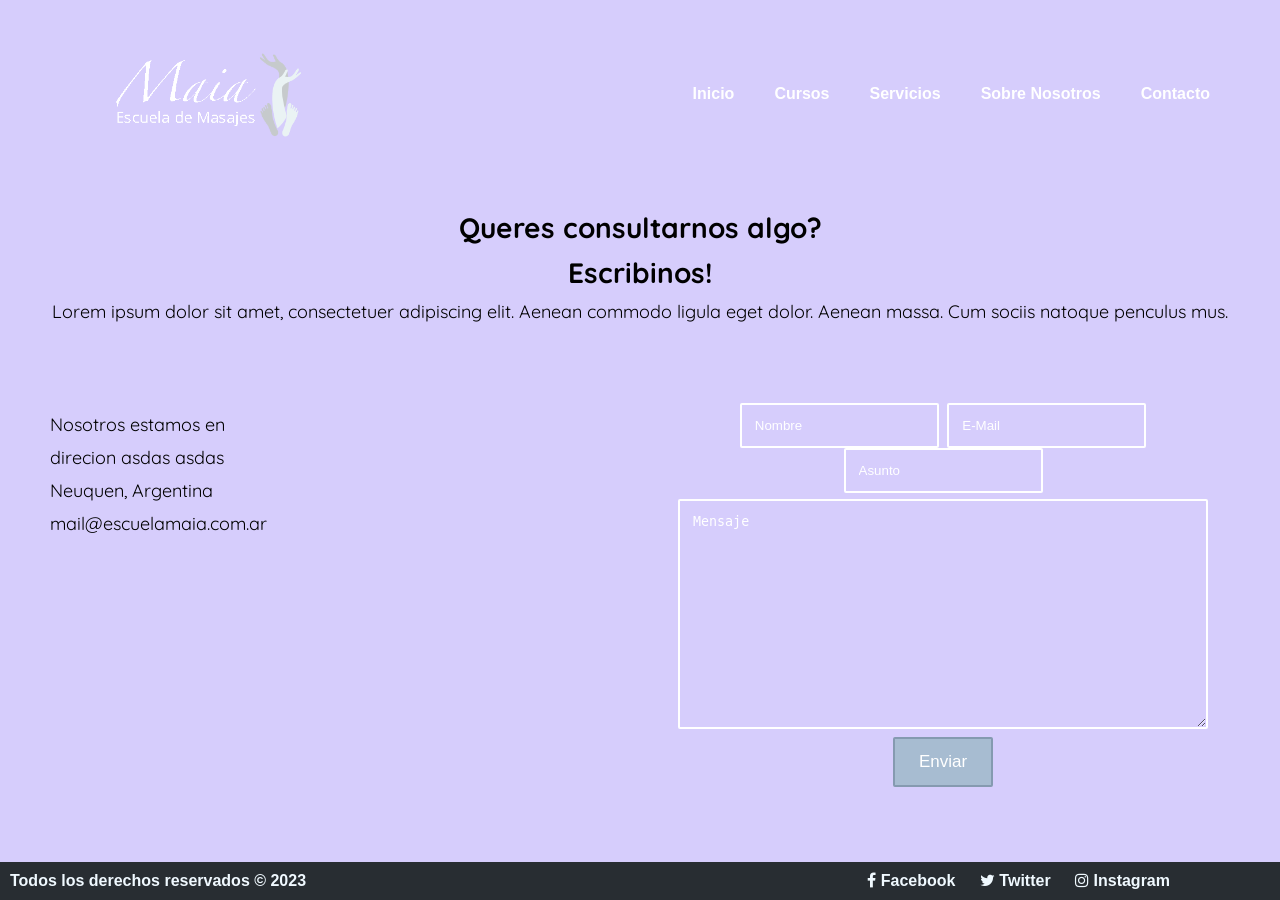
==== pages/contact.html @ c6c12e15 "Initial" ====
<!DOCTYPE html>
<html lang="en">
<head>
    <meta charset="UTF-8">
    <meta http-equiv="X-UA-Compatible" content="IE=edge">
    <meta name="viewport" content="width=device-width, initial-scale=1.0">
    <title>Contacto</title>
    <link rel="stylesheet" href="../css/style.css">
    <link rel="preconnect" href="https://fonts.googleapis.com">
    <link rel="preconnect" href="https://fonts.gstatic.com" crossorigin>
    <link href="https://fonts.googleapis.com/css2?family=Quicksand:wght@300&display=swap" rel="stylesheet">
    <link rel="stylesheet" href="https://cdnjs.cloudflare.com/ajax/libs/font-awesome/4.7.0/css/font-awesome.min.css">
</head>
<body class="bodyContact">
    <header class="headerContact">
        <nav>
            <a href="../index.html">
                <img id="logo" src="../img/Logo-Web-Escuela-Maia-BW.png" alt="logo">
            </a>
                <ul>
                    <li><a href="../index.html">Inicio</a></li>
                    <li><a href="./cursos.html">Cursos</a></li>
                    <li><a href="./services.html">Servicios</a></li>
                    <li><a href="./nosotros.html">Sobre Nosotros</a></li>
                    <li><a href="./contact.html">Contacto</a></li>
                </ul>
        </nav>
    </header>
    <main>
        <section>
            <h3 class="callToAction">Queres consultarnos algo?</h3>
            <h3 class="callToAction">Escribinos!</h3>
            <p class="frase">Lorem ipsum dolor sit amet, consectetuer adipiscing elit. Aenean commodo ligula eget dolor. Aenean massa. Cum sociis natoque penculus mus.</p>
           <div class="formContainer">
            <div class="formUno">
                <form action="">
                    <div class="formDos">
                        <input class="newsletterForm" type="text" name="name" id="" placeholder="Nombre">
                        <input class="newsletterForm" type="email" name="email" id="" placeholder="E-Mail">
                        <input class="newsletterForm" type="text" name="asunto" id="" placeholder="Asunto">
                    </div>
                    <textarea class="textForm" name="" id="" cols="30" rows="10" placeholder="Mensaje"></textarea>
                    <input class="newsletterForm buttonEnviar" type="button" value="Enviar">
                </form>
            </div>
                <div>
                    <p class="frase direccion">Nosotros estamos en</p>
                    <p class="frase direccion">direcion asdas asdas</p>
                    <p class="frase direccion">Neuquen, Argentina</p>
                    <p class="frase direccion">mail@escuelamaia.com.ar</p>
                </div>
           </div> 
        </section>
    </main>
    <footer class="footer fix">
        <ul class="social-icons">
            <li><a href="#"><i class="fa fa-facebook"></i> Facebook</a></li>
            <li><a href="#"><i class="fa fa-twitter"></i> Twitter</a></li>
            <li><a href="#"><i class="fa fa-instagram"></i> Instagram</a></li>
          </ul>
          <p>Todos los derechos reservados &copy; 2023</p>
    </footer>
</body>
</html>
---- css/style.css ----
/*reset*/
* {
  margin: 0;
  padding: 0;
}

html{
  font-size: 62.5%;
}

.headerIndex {
  background-image: url("../img/Slide22.png");
  height: 720px;
  background-repeat: no-repeat;
  background-size: cover;
}

/* .sticky {

} */

#logo {
  float: left;
  margin: 40px 0 0 100px;
  width: 196px;
  height: 90px;
}

nav ul {
  list-style: none;
  margin: 55px 40px 0 0;
  padding: 0;
  display: inline;
  float: right;
}

nav li {
  float: left;
  margin-right: 20px;
}

nav a {
  display: block;
  padding: 10px;
  text-decoration: none;
  font-weight: bold;
  color: #fff;
  font-size: 1.6rem;
  font-family: 'Roboto', sans-serif;
}

.textContainer{
  float: left;
  display: block;
  margin-top: 130px;
  margin-left: 50px;
}

.text {
  font-size: 2.5rem;
  font-family: 'Roboto', sans-serif;
  color: #fff;
  font-weight: bold;
  width: 35%;
  line-height: 1.5;
}

.author {
  margin-top: 20px;
  font-size: 1.5rem;
  font-family: 'Roboto', sans-serif;
  color: #fff;
  width: 35%;
}

/* main section */
.main {
  text-align: center;
  margin-top: 50px;
  font-size: 4rem;
  font-family: 'Quicksand', sans-serif;
  font-weight: 100;
}

.mainContainer{
  width: 70%;
  margin: auto;
  display: inline;
}
.textMain {
  text-align: center;
  font-size: 1.5rem;
  font-family: 'Quicksand', sans-serif;
  font-weight: 100;
  width: 70%;
  padding-top: 20px;
  margin: auto;
}

/* article section */

.articleContainer{
  overflow: hidden;
  margin: 60px 20px;
}


.article {
  text-align: center;
  margin-top: 10px;
  font-size: 1.5rem;
  font-family: 'Quicksand', sans-serif;
  font-weight: 100;
  float: left;
  width: 33.33%;
  padding: 20px;
  box-sizing: border-box;
}

.imgArticle {
  width: 300px;
  height: 200px;
  margin: auto;
}

/* newsletter section */

.newsletterContainer {
  background-color: #A7BCD1;
  background-image: url("../img/Newsletter.png");
  background-repeat: no-repeat;
  background-position-y: center;
  height: 296px;
}
.newsletterH3 {
  text-align: center;
  padding-top: 50px;
  font-size: 2rem;
  font-family: 'Quicksand', sans-serif;
  font-weight: 100;
  color: #000;
}

.formContainer {
  text-align: center;
  margin-top: 50px;
}

.newsletterForm {
  border-radius: 2px;
  color: #fff;
  border-color: #ffffff;
  border-width: 2px;
  border-style: solid;
  background-color: transparent;
  margin-bottom: 0;
  display: inline;
  padding: 13px;
  margin-left: 1%;

}
::placeholder {
  color: #fff;
}

input:focus { 
  outline: none;
  border-color: #fff;
  box-shadow: 0 0 10px #fff;
}

/* gallery section */

.gallery {
  text-align: center;
  margin: 50px 10px;    
}

.galleryContainer {
  width: 1200px;
  margin: auto;

}

.galleryPhoto {
  width: 336px;
  height: 266px;
  margin: 5px;
  opacity: 0.7;
  transition: .5s ease;
}

.galleryPhoto:hover {
  opacity: 1;
}

/* comments section */

.space {
  margin-bottom: 20px
}

/* footer section */

footer {
  background-color: #282d32;
  position: absolute;
  width: 100%;
  margin-top: 50px;
}

footer p {
  float:left;
  padding: 10px;
  font-weight: bold;
  color: #f0f9ff;
  font-size: 1.6rem;
  font-family: 'Roboto', sans-serif;

}

.fix {
  bottom: 0;
  opacity: 1;
}

footer ul {
  float:right;
  list-style:none;
  margin: 10px 100px 0 0;
  font-weight: bold;
  font-size: 1.6rem;
  font-family: 'Roboto', sans-serif;

}

.social-icons li {
  margin: 0 10px;
  display: inline;
}

.social-icons a {
  color: #f0f9ff;
  transition: all 0.3s ease-in-out;
  text-decoration:none;
}

.social-icons a:hover {
  color: #A7BCD1;
}

/* Cursos */

.headerCursos {
  background-image: url("../img/banner-cursos.jpg");
  height: 720px;
  background-repeat: no-repeat;
  background-size: cover;
}

.cursosContaniner {
  margin-top: 50px;
}

.cursoRight {
  display: inline-block;
  width: 49%;
  vertical-align: middle;
}  
.uno {
  background-color: #A7BCD1;
  text-align: center;
  padding-top: 50px;
  font-size: 1.2rem;
  font-family: 'Quicksand', sans-serif;
  font-weight: 100;
  color: #000;
  position: relative;
  vertical-align: middle;
}

.dos {
  position: relative;
  vertical-align: middle;
} 

.box {
  margin-top: 25px!important;
}

.infoCurso {
  text-align: justify;
  font-size: 1.2rem;
  font-family: 'Quicksand', sans-serif;
  font-weight: 100;
  color: #000;
  padding: 10px;
}

.button {
  align-items: center;
  padding: 6px 14px;
  font-family: -apple-system, BlinkMacSystemFont, 'Roboto', sans-serif;
  border-radius: 6px;
  border: none;
  background: #6E6D70;
  box-shadow: 0px 0.5px 1px rgba(0, 0, 0, 0.1), inset 0px 0.5px 0.5px rgba(255, 255, 255, 0.5), 0px 0px 0px 0.5px rgba(0, 0, 0, 0.12);
  color: #DFDEDF;
  margin-top: 7px;
}

/* Nosotros */

.headerAbout {
  background-image: url("../img/young-woman-having-face-massage-relaxing-in-spa-salon.jpg");
  height: 720px;
  background-repeat: no-repeat;
  background-size: cover;
}
.aboutContainer {
  width: 1200px;
  margin: auto;
}

#imgAbout {
  width: 336px;
  height: 266px;
}

.personContainer {
  display: inline-block;
  text-align: center;
  margin: 50px 10px;
  width: 336px;
  height: 266px; 
}

.personName {
  text-align: center;
  margin: 10px;
  font-size: 1.9rem;
  font-family: 'Quicksand', sans-serif;
  font-weight: 100;
  color: #000;
}

.personText {
  text-align: center;
  margin: 10px;
  font-size: 1.5rem;
  font-family: 'Quicksand', sans-serif;
  font-weight: 100;
  color: #000;
}

/* Contacto */

.bodyContact{
  background-image: url("../img/contact-bg.jpg");
}

.headerContact {
  height: 200px;
}

.callToAction {
  text-align: center;
  margin: 10px;
  font-size: 2.8rem;
  font-family: 'Quicksand', sans-serif;
  font-weight: bold;
  color: #000;
}

.frase {
  text-align: center;
  margin: 10px;
  font-size: 1.8rem;
  font-family: 'Quicksand', sans-serif;
  color: #000; 
}

.formContainer{
  text-align: center;
  width: 1200px;
  margin: auto;
  padding-top: 70px;
}

.textForm {
  border-radius: 2px;
  color: #fff;
  border-color: #ffffff;
  border-width: 2px;
  border-style: solid;
  background-color: transparent;
  margin-bottom: 0;
  display: inline;
  padding: 13px;
  margin-left: 1%;
  width: 500px;
  height: 200px;
  margin-top: 1%;
  margin-bottom: 1%;
}

.formUno {
 float:right;
 width: 600px;
}

.formDos {
  display: block;
  text-align: center;
  
}

.direccion{
  text-align: left;
}

.buttonEnviar {
  text-align: center;
  font-size: 1.7rem;
  background-color: #A7BCD1;
  color: #ffffff;
  border-color: #859ab0;
  width: 100px;
}

/* Services */
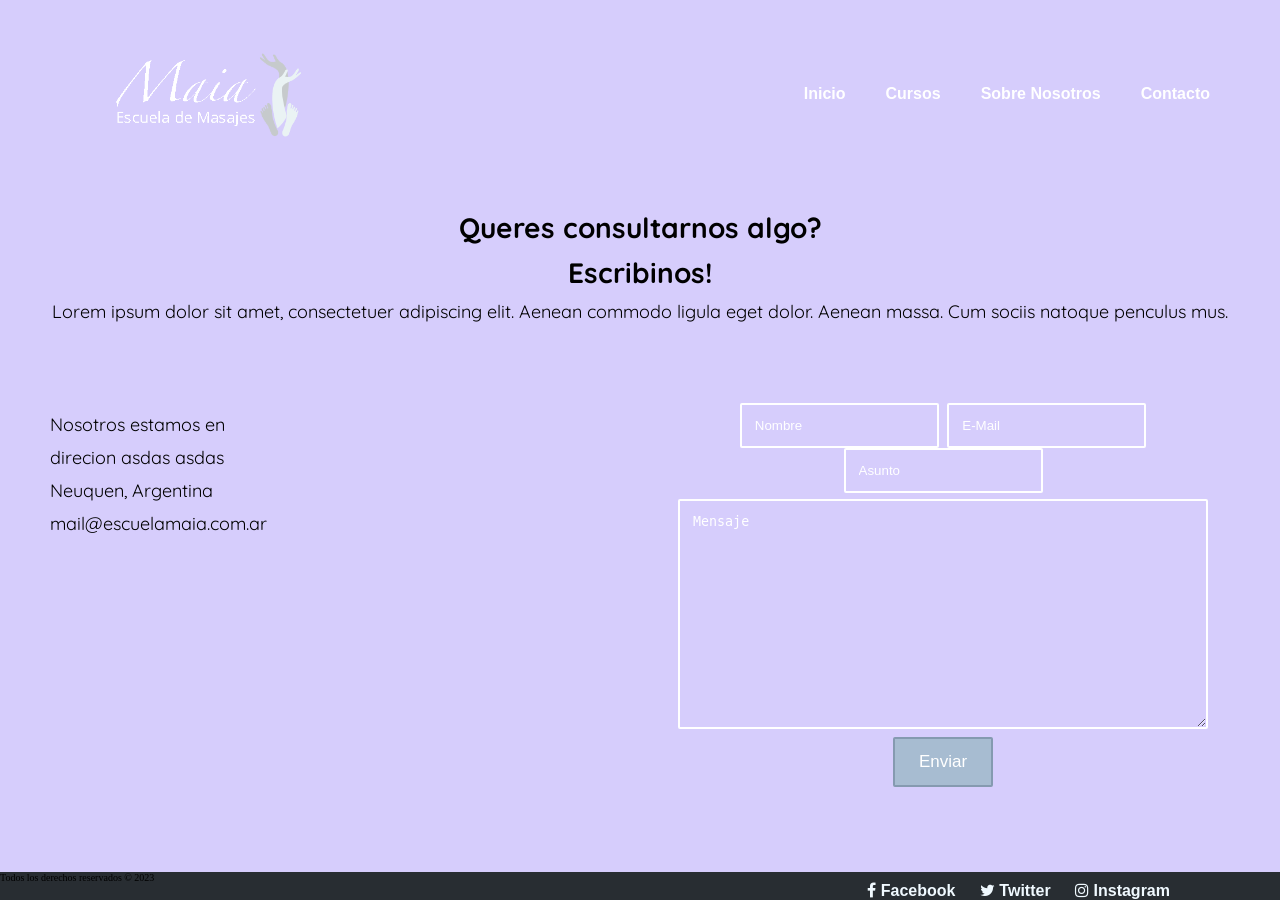
==== commit d24e343d: "Index responsive with Bootstrap" ====
--- a/pages/contact.html
+++ b/pages/contact.html
@@ -20,7 +20,6 @@
                 <ul>
                     <li><a href="../index.html">Inicio</a></li>
                     <li><a href="./cursos.html">Cursos</a></li>
-                    <li><a href="./services.html">Servicios</a></li>
                     <li><a href="./nosotros.html">Sobre Nosotros</a></li>
                     <li><a href="./contact.html">Contacto</a></li>
                 </ul>
--- a/css/style.css
+++ b/css/style.css
@@ -209,7 +209,7 @@
   margin-top: 50px;
 }
 
-footer p {
+/* footer p {
   float:left;
   padding: 10px;
   font-weight: bold;
@@ -217,7 +217,7 @@
   font-size: 1.6rem;
   font-family: 'Roboto', sans-serif;
 
-}
+} */
 
 .fix {
   bottom: 0;
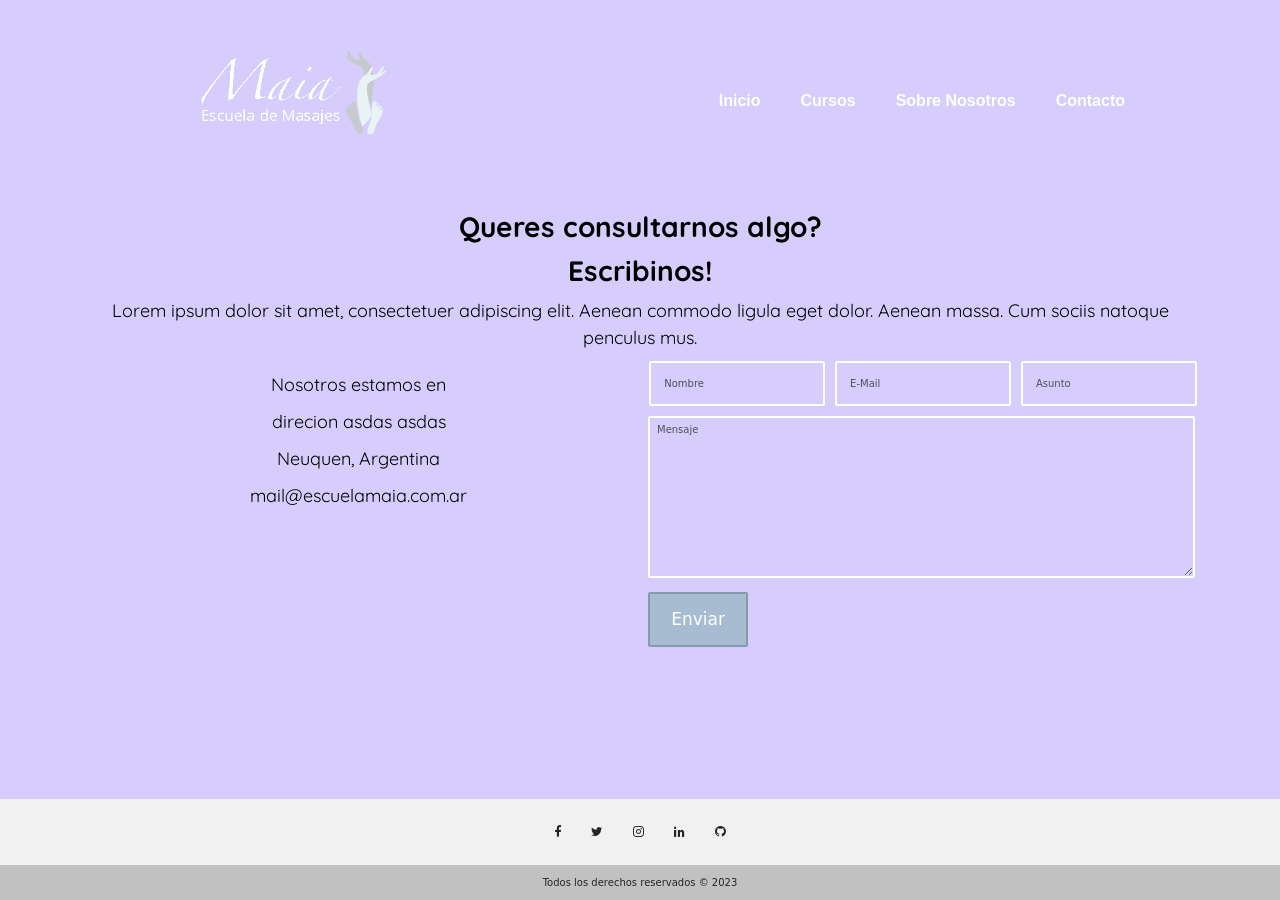
==== commit d7930d0a: "contact form responsive" ====
--- a/pages/contact.html
+++ b/pages/contact.html
@@ -5,59 +5,129 @@
     <meta http-equiv="X-UA-Compatible" content="IE=edge">
     <meta name="viewport" content="width=device-width, initial-scale=1.0">
     <title>Contacto</title>
-    <link rel="stylesheet" href="../css/style.css">
+    <!--BOOTSTRAP-->
+    <link href="https://cdn.jsdelivr.net/npm/bootstrap@5.3.0-alpha1/dist/css/bootstrap.min.css" rel="stylesheet" integrity="sha384-GLhlTQ8iRABdZLl6O3oVMWSktQOp6b7In1Zl3/Jr59b6EGGoI1aFkw7cmDA6j6gD" crossorigin="anonymous">
     <link rel="preconnect" href="https://fonts.googleapis.com">
     <link rel="preconnect" href="https://fonts.gstatic.com" crossorigin>
     <link href="https://fonts.googleapis.com/css2?family=Quicksand:wght@300&display=swap" rel="stylesheet">
     <link rel="stylesheet" href="https://cdnjs.cloudflare.com/ajax/libs/font-awesome/4.7.0/css/font-awesome.min.css">
+    <!--CSS MAIN-->
+    <link rel="stylesheet" href="../css/style.css">
 </head>
 <body class="bodyContact">
+<div class="container">
     <header class="headerContact">
-        <nav>
-            <a href="../index.html">
-                <img id="logo" src="../img/Logo-Web-Escuela-Maia-BW.png" alt="logo">
+        <nav class="navbar navbar-expand-lg navbar-light">
+            <div class="container-fluid">
+                <a class="navbar-brand" href="index.html">
+                <img id="logo" src="../img/Logo-Web-Escuela-Maia-BW.png" class="img-fluid" alt="logo">
             </a>
-                <ul>
-                    <li><a href="../index.html">Inicio</a></li>
-                    <li><a href="./cursos.html">Cursos</a></li>
-                    <li><a href="./nosotros.html">Sobre Nosotros</a></li>
-                    <li><a href="./contact.html">Contacto</a></li>
-                </ul>
+            <button class="navbar-toggler" type="button" data-bs-toggle="collapse" data-bs-target="#navbarNavDropdown" aria-controls="navbarNavDropdown" aria-expanded="false" aria-label="Toggle navigation">
+                <span class="navbar-toggler-icon"></span>
+              </button>
+              <div class="collapse navbar-collapse justify-content-end" id="navbarNavDropdown">
+                <ul class="navbar-nav">
+                    <li class="nav-item"><a class="nav-item active" href="../index.html">Inicio</a></li>
+                    <li class="nav-item"><a class="nav-item" href="./cursos.html">Cursos</a></li>
+                    <li class="nav-item"><a class="nav-item" href="./nosotros.html">Sobre Nosotros</a></li>
+                    <li class="nav-item"><a class="nav-item" href="./contact.html">Contacto</a></li>
+                </ul> 
+                </div>                 
+            </div>
         </nav>
     </header>
     <main>
-        <section>
+        <section class="container">
             <h3 class="callToAction">Queres consultarnos algo?</h3>
             <h3 class="callToAction">Escribinos!</h3>
             <p class="frase">Lorem ipsum dolor sit amet, consectetuer adipiscing elit. Aenean commodo ligula eget dolor. Aenean massa. Cum sociis natoque penculus mus.</p>
-           <div class="formContainer">
-            <div class="formUno">
-                <form action="">
-                    <div class="formDos">
-                        <input class="newsletterForm" type="text" name="name" id="" placeholder="Nombre">
-                        <input class="newsletterForm" type="email" name="email" id="" placeholder="E-Mail">
-                        <input class="newsletterForm" type="text" name="asunto" id="" placeholder="Asunto">
+           <div class="row">
+            <div class="col-lg-6 col-md-12">
+                <p class="frase">Nosotros estamos en</p>
+                <p class="frase">direcion asdas asdas</p>
+                <p class="frase">Neuquen, Argentina</p>
+                <p class="frase">mail@escuelamaia.com.ar</p>
+            </div>
+            <div class="col-lg-6 col-md-12">
+                <form class="row g-3" action="">
+                    <div class="col-md-4">
+                        <input class="newsletterForm form-control" type="text" name="name" id="" placeholder="Nombre">
                     </div>
-                    <textarea class="textForm" name="" id="" cols="30" rows="10" placeholder="Mensaje"></textarea>
+                    <div class="col-md-4">
+                        <input class="newsletterForm form-control" type="email" name="email" id="" placeholder="E-Mail">
+                    </div>
+                    <div class="col-md-4">
+                        <input class="newsletterForm form-control" type="text" name="asunto" id="" placeholder="Asunto">
+                    </div>
+                    <div class="col-md-12">
+                        <textarea class="textForm form-control" name="" id="" cols="30" rows="10" placeholder="Mensaje"></textarea>
+                    </div>
                     <input class="newsletterForm buttonEnviar" type="button" value="Enviar">
                 </form>
             </div>
-                <div>
-                    <p class="frase direccion">Nosotros estamos en</p>
-                    <p class="frase direccion">direcion asdas asdas</p>
-                    <p class="frase direccion">Neuquen, Argentina</p>
-                    <p class="frase direccion">mail@escuelamaia.com.ar</p>
-                </div>
            </div> 
         </section>
     </main>
-    <footer class="footer fix">
-        <ul class="social-icons">
-            <li><a href="#"><i class="fa fa-facebook"></i> Facebook</a></li>
-            <li><a href="#"><i class="fa fa-twitter"></i> Twitter</a></li>
-            <li><a href="#"><i class="fa fa-instagram"></i> Instagram</a></li>
-          </ul>
-          <p>Todos los derechos reservados &copy; 2023</p>
-    </footer>
+    <!-- Footer -->
+    <footer class="col-12 text-center text-white mt-5 fixed-bottom contactfooter">
+        <!-- Grid container -->
+        <div class="container pt-4">
+          <!-- Section: Social media -->
+          <section class="mb-4">
+            <!-- Facebook -->
+            <a
+              class="btn btn-link btn-floating btn-lg text-dark m-1"
+              href="#!"
+              role="button"
+              data-mdb-ripple-color="dark"
+              ><i class="fa fa-facebook-f"></i
+            ></a>
+      
+            <!-- Twitter -->
+            <a
+              class="btn btn-link btn-floating btn-lg text-dark m-1"
+              href="#!"
+              role="button"
+              data-mdb-ripple-color="dark"
+              ><i class="fa fa-twitter"></i
+            ></a>
+      
+            <!-- Instagram -->
+            <a
+              class="btn btn-link btn-floating btn-lg text-dark m-1"
+              href="#!"
+              role="button"
+              data-mdb-ripple-color="dark"
+              ><i class="fa fa-instagram"></i
+            ></a>
+      
+            <!-- Linkedin -->
+            <a
+              class="btn btn-link btn-floating btn-lg text-dark m-1"
+              href="#!"
+              role="button"
+              data-mdb-ripple-color="dark"
+              ><i class="fa fa-linkedin"></i
+            ></a>
+            <!-- Github -->
+            <a
+              class="btn btn-link btn-floating btn-lg text-dark m-1"
+              href="#!"
+              role="button"
+              data-mdb-ripple-color="dark"
+              ><i class="fa fa-github"></i
+            ></a>
+          </section>
+        </div>
+        <!-- Copyright -->
+        <div class="text-center text-dark p-3" style="background-color: rgba(0, 0, 0, 0.2);">
+            Todos los derechos reservados &copy; 2023
+          <a class="text-dark" href=""></a>
+        </div>
+
+      </footer>
+    </div>
+     <!--Link BootStrap-->
+     <script src="https://cdn.jsdelivr.net/npm/bootstrap@5.3.0-alpha1/dist/js/bootstrap.bundle.min.js" integrity="sha384-w76AqPfDkMBDXo30jS1Sgez6pr3x5MlQ1ZAGC+nuZB+EYdgRZgiwxhTBTkF7CXvN" crossorigin="anonymous"></script>
 </body>
 </html>
--- a/css/style.css
+++ b/css/style.css
@@ -202,12 +202,16 @@
 
 /* footer section */
 
-footer {
+.contactfooter{
+  background-color: #f1f1f1;}
+  
+/* footer {
   background-color: #282d32;
   position: absolute;
   width: 100%;
   margin-top: 50px;
-}
+  bottom: 0;
+} */
 
 /* footer p {
   float:left;
@@ -396,15 +400,15 @@
   background-color: transparent;
   margin-bottom: 0;
   display: inline;
-  padding: 13px;
-  margin-left: 1%;
-  width: 500px;
-  height: 200px;
-  margin-top: 1%;
-  margin-bottom: 1%;
-}
-
-.formUno {
+  /* padding: 13px; */
+  /* margin-left: 1%; */
+  /* width: 500px;
+  height: 200px; */
+  /* margin-top: 1%;
+  margin-bottom: 1%; */
+}
+
+/* .formUno {
  float:right;
  width: 600px;
 }
@@ -417,7 +421,7 @@
 
 .direccion{
   text-align: left;
-}
+} */
 
 .buttonEnviar {
   text-align: center;
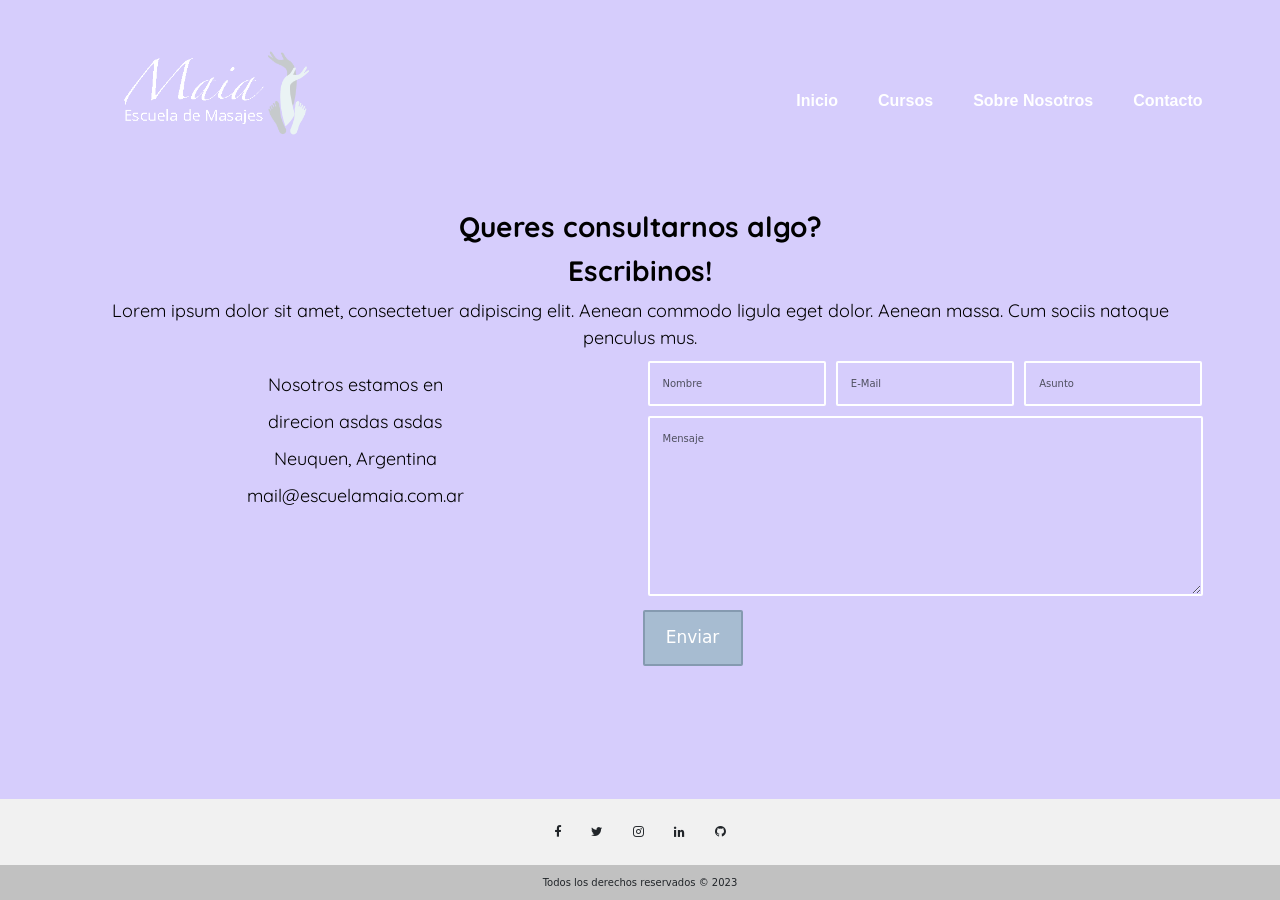
==== commit 457aac4f: "fix footer bottom/aling form" ====
--- a/pages/contact.html
+++ b/pages/contact.html
@@ -15,7 +15,7 @@
     <link rel="stylesheet" href="../css/style.css">
 </head>
 <body class="bodyContact">
-<div class="container">
+<div class="page-container content-wrap">
     <header class="headerContact">
         <nav class="navbar navbar-expand-lg navbar-light">
             <div class="container-fluid">
@@ -66,6 +66,10 @@
                 </form>
             </div>
            </div> 
+           <div class="row">
+            <div class="col-12 pb-5">
+            </div>
+           </div>
         </section>
     </main>
     <!-- Footer -->
--- a/css/style.css
+++ b/css/style.css
@@ -156,7 +156,7 @@
   margin-bottom: 0;
   display: inline;
   padding: 13px;
-  margin-left: 1%;
+  /* margin-left: 1%; */
 
 }
 ::placeholder {
@@ -201,10 +201,19 @@
 }
 
 /* footer section */
-
+.page-container {
+  position: relative;
+  min-height: 100vh;
+}
 .contactfooter{
-  background-color: #f1f1f1;}
-  
+  background-color: #f1f1f1;
+  /* position: absolute;
+  width: 100%;
+  bottom: 0; */
+}
+.content-wrap {
+  padding-bottom: 100px    /* Footer height */
+}
 /* footer {
   background-color: #282d32;
   position: absolute;
@@ -400,8 +409,8 @@
   background-color: transparent;
   margin-bottom: 0;
   display: inline;
-  /* padding: 13px; */
-  /* margin-left: 1%; */
+  padding: 13px;
+
   /* width: 500px;
   height: 200px; */
   /* margin-top: 1%;
